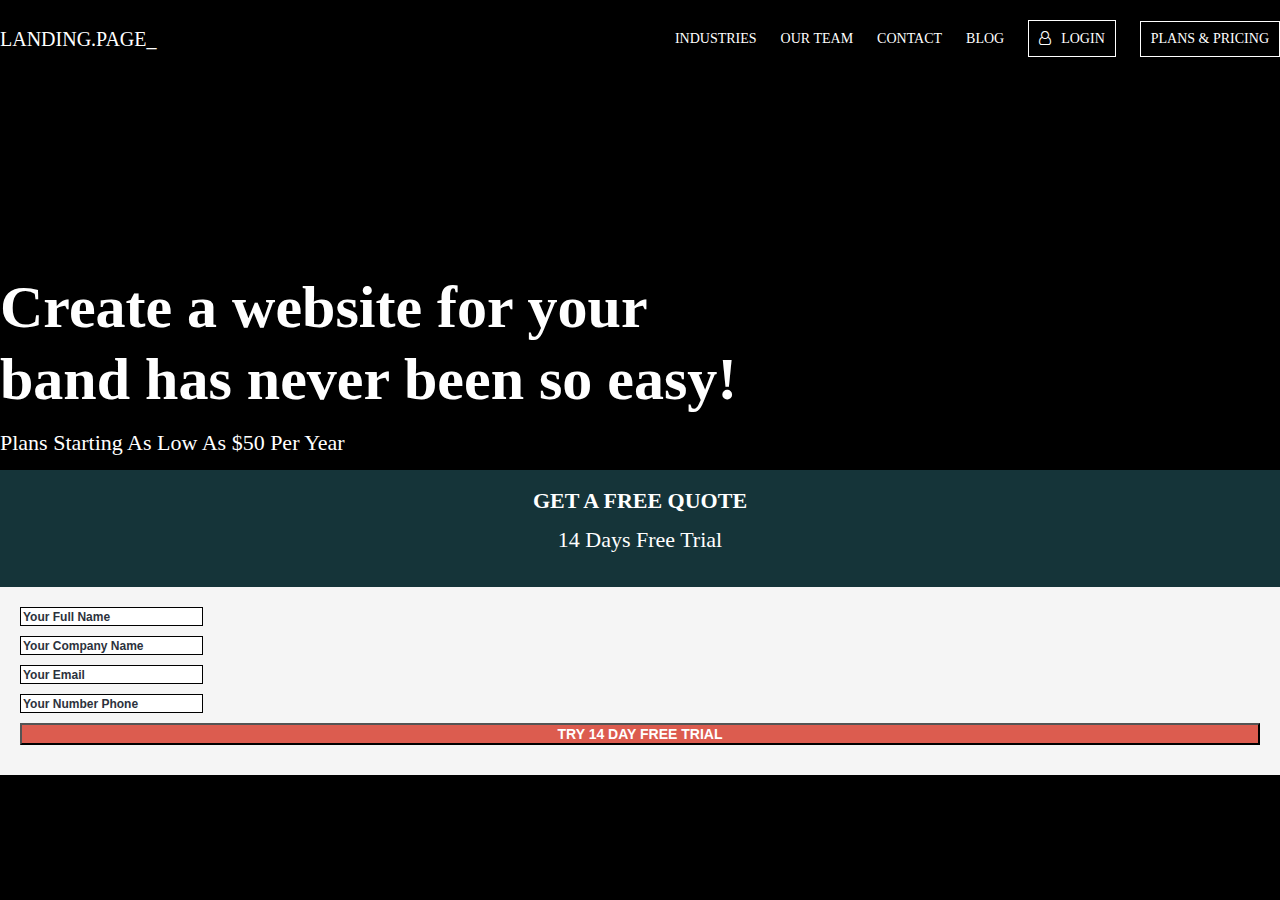
==== home.html @ 92478ff2 "added" ====
<!DOCTYPE HTML>
<html>

<head>
  <meta http-equiv="Content-Type" content="text/html; charset=UTF-8" />
  <meta name="viewport" content="width=device-width, initial-scale=1.0">

  <link href="https://cdn.jsdelivr.net/npm/bootstrap@5.0.0-beta2/dist/css/bootstrap.min.css" rel="stylesheet"
    integrity="sha384-BmbxuPwQa2lc/FVzBcNJ7UAyJxM6wuqIj61tLrc4wSX0szH/Ev+nYRRuWlolflfl" crossorigin="anonymous">
  <script src="https://cdn.jsdelivr.net/npm/bootstrap@5.0.0-beta2/dist/js/bootstrap.bundle.min.js"
    integrity="sha384-b5kHyXgcpbZJO/tY9Ul7kGkf1S0CWuKcCD38l8YkeH8z8QjE0GmW1gYU5S9FOnJ0"
    crossorigin="anonymous"></script>
  <link rel="stylesheet" href="https://cdnjs.cloudflare.com/ajax/libs/font-awesome/4.7.0/css/font-awesome.min.css">
  <link rel="stylesheet" href="style.css">
</head>

<body>
  <section class="mainblock">
  <header>
    <div class="container">
      <div class="logo">
        <h1><a href="#">landing.page_</a></h1>
      </div>
      <nav>
        <ul class="topnav" id="menulink">
          <li><a href="#">industries</a></li>
          <li><a href="#">our team</a></li>
          <li><a href="#">contact</a></li>
          <li><a href="#">blog</a></li>
          <li class="login"><a href="#"><i class="fa fa-user-o" aria-hidden="true"></i>login</a></li>
          <li class="login"><a href="#">plans & pricing</a></li>
        </ul>
      </nav>

      <div class="containerd" onclick="myFunction()">
        <div class="bar1"></div>
        <div class="invis"></div>
        <div class="bar3"></div>
      </div>
    </div>
  </header>

  <main>
    <section class="quote">
      <div class="container">
        <div class="row">
          <div class="col-lg-9 col-md-12 col-sm-6">
            <div class="quotecontent">
            <h2>Create a website for your <br>band has never been so easy!</h2>
            <span>Plans starting as low as $50 per year</span>
          </div>
        </div>
          <div class="col-lg-3 col-md-12 col-sm-6 cartblock">
          <!-- <div class="cart"> -->
            <div class="quote-title">
              <h3>get a free quote</h3>
              <span>14 days free trial</span>
            </div>
          <form class="cart">
            <div class="form-group">
              <input class="form-control" type="text" placeholder="Your Full Name" aria-label="default input example">
            </div>
            <div class="form-group">
              <input class="form-control" type="text" placeholder="Your Company Name"
                aria-label="default input example">
            </div>
            <div class="form-group">
              <input class="form-control" type="text" placeholder="Your Email" aria-label="default input example">
            </div>
            <div class="form-group">
              <input class="form-control" type="text" placeholder="Your Number Phone"
                aria-label="default input example">
            </div>
            <div class="form-group">
              <button type="submit" class="btn">try 14 day free trial</button>
            </div>
          </form>
          <!-- </div> -->
        </div>
        </div>
      </div>
    </section>
  </main>
</section>

<script src="index.js">
 
</script>
</body>

</html>
---- style.css ----
html, body, div, span, applet, object, iframe,
h1, h2, h3, h4, h5, h6, p, blockquote, pre,
a, abbr, acronym, address, big, cite, code,
del, dfn, em, img, ins, kbd, q, s, samp,
small, strike, strong, sub, sup, tt, var,
b, u, i, center,
dl, dt, dd, ol, ul, li,
fieldset, form, label, legend,
table, caption, tbody, tfoot, thead, tr, th, td,
article, aside, canvas, details, embed,
figure, figcaption, footer, header, hgroup,
menu, nav, output, ruby, section, summary,
time, mark, audio, video {
  margin: 0;
  padding: 0;
  border: 0;
  font-size: 100%;
  font: inherit;
  vertical-align: baseline;
}
/* HTML5 display-role reset for older browsers */
article, aside, details, figcaption, figure,
footer, header, hgroup, menu, nav, section {
  display: block;
}
body {
  line-height: 1;
}
ol, ul, li {
  display:inline-block;
  list-style: none;
}
blockquote, q {
  quotes: none;
}
blockquote:before, blockquote:after,
q:before, q:after {
  content: '';
  content: none;
}
table {
  border-collapse: collapse;
  border-spacing: 0;
}
a{
    color:white;
    text-decoration:none;
}
/* header */
body{
    background-color: black;
    font-family: "Gotham";
}
header{
    margin:20px 0;
}
/* .logo{
    float:left;
}
nav{
    float:right;
} */
h1{
    font-family:"Gotham";
    font-size:20px;
    color:white;
    text-transform:uppercase;
}
li{
    margin:0 0 0 20px;
    font-family:"Gotham";
    font-size:14px;
    color:white;
    text-transform:uppercase;
}
li:nth-of-type(1){
    margin: 0;
}
.fa{
    margin:0 10px 0 0;
}
.login{
    border:1px solid white;
    padding:10px;
}
header .container{
    display: flex;
    justify-content: space-between;
    align-items: center;
}
h2{
    font-family:"Gotham";
    font-size:60px;
    color:white;
    line-height:1.2;
    font-weight:600;
}
span{
    color: white;
    font-size:22px;
    text-transform: capitalize;
    font-weight: 500;
    line-height:2.5;
}
h3{
    color: white;
    font-size: 22px;
    text-transform: uppercase;
    font-weight: 600;
}
.btn{
    width: 100%;
    background-color: #dc5c4f;
    color: white;
    font-size:14px;
    font-weight: 700;
    text-transform: uppercase;
}
.cart{
    padding: 20px;
    background-color:#f5f5f5;
}
.form-group{
    margin-bottom: 10px;
}
.quote-title{
    padding:20px 0;
    background-color:#153439;
    text-align: center;
}
.cartblock{
    border-radius: 10px;
}
.quote{
    margin:5% 0;
}
input{
    outline:none;
    border:1px solid black;
}
::placeholder{
    font-size:12px;
    color: #2C323D;
    font-weight:600;
}
.form-control:focus{
    box-shadow:none;
    /* border:none; */
    outline:none;
}
.quotecontent{
    padding:150px 0 0 0;
}
.bar1, .bar3 {
    width: 35px;
    height: 2px;
    background-color:white;
    margin: 6px 0;
    transition: 0.4s;
}  
.invis {
    width: 35px;
    height: 2px;
    margin: 6px 0;
}
.change .bar1 {
    -webkit-transform: rotate(-45deg) translate(-5px, 6px);
    transform: rotate(-45deg) translate(-5px, 6px);
} 
.change .bar3 {
    -webkit-transform: rotate(45deg) translate(-5px, -6px);
    transform: rotate(45deg) translate(-5px, -6px);
}
.containerd{
    display:none;
}
@media only screen and (max-width:1024px) {
#menulink li{
    display:block;
    margin:0;
    font-size: 20px;
    font-weight: 600;
    margin-bottom: 10px;
}
.login{
    border:none;
}
#menulink{
    background-color: red;
    position: absolute;
    right: 0;
    top: 65px;
    width: 100%;
    text-align: center;
    padding: 20px;

}
.containerd{
    display:block;
}
}
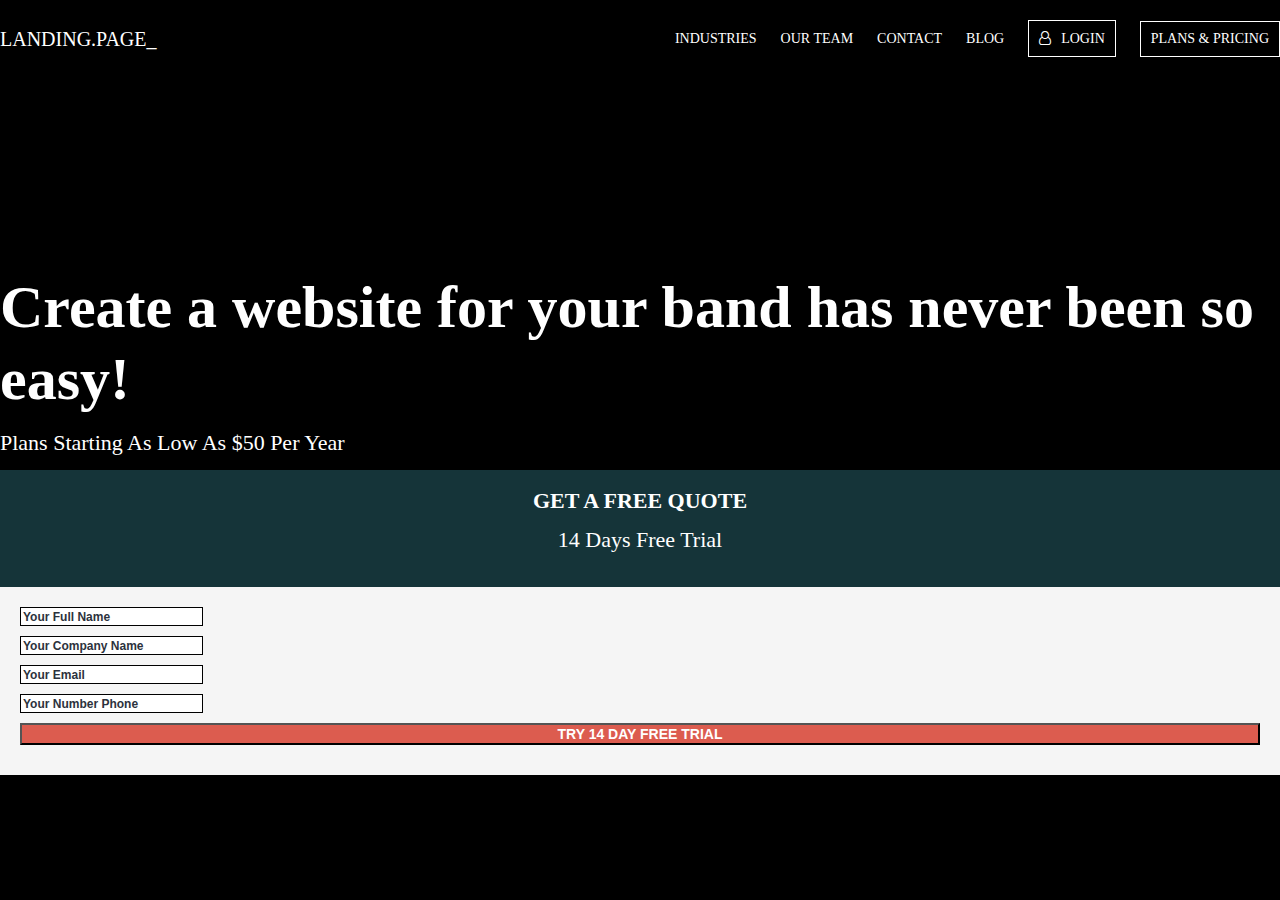
==== commit 40680a90: "changes done" ====
--- a/home.html
+++ b/home.html
@@ -46,7 +46,7 @@
         <div class="row">
           <div class="col-lg-9 col-md-12 col-sm-6">
             <div class="quotecontent">
-            <h2>Create a website for your <br>band has never been so easy!</h2>
+            <h2>Create a website for your band has never been so easy!</h2>
             <span>Plans starting as low as $50 per year</span>
           </div>
         </div>
--- a/style.css
+++ b/style.css
@@ -174,7 +174,7 @@
 .containerd{
     display:none;
 }
-@media only screen and (max-width:1024px) {
+@media only screen and (max-width:900px) {
 #menulink li{
     display:block;
     margin:0;
@@ -184,6 +184,7 @@
 }
 .login{
     border:none;
+    padding: 0;
 }
 #menulink{
     background-color: red;
@@ -191,11 +192,23 @@
     right: 0;
     top: 65px;
     width: 100%;
-    text-align: center;
+    text-align: left;
     padding: 20px;
 
 }
 .containerd{
     display:block;
 }
+.quotecontent{
+    padding: 30px 0;
+}
+}
+@media only screen and (max-width:700px) {
+    h2{
+        font-size:30px;
+    }
+    span{
+        line-height: 1.5;
+        font-size:18px;
+    }
 }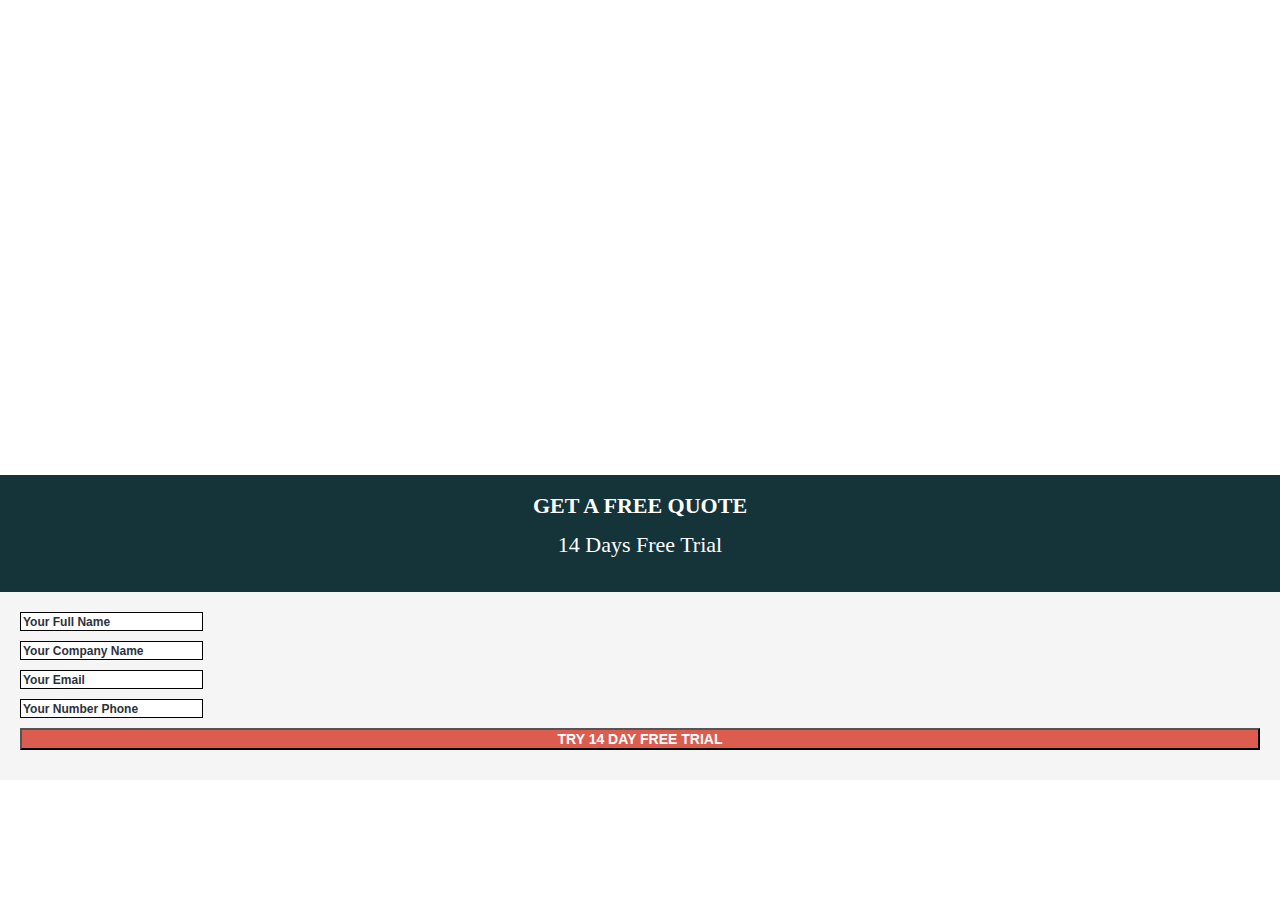
==== commit 29066bfb: "added" ====
--- a/home.html
+++ b/home.html
@@ -1,6 +1,4 @@
 <!DOCTYPE HTML>
-<html>
-
 <head>
   <meta http-equiv="Content-Type" content="text/html; charset=UTF-8" />
   <meta name="viewport" content="width=device-width, initial-scale=1.0">
--- a/style.css
+++ b/style.css
@@ -48,7 +48,7 @@
 }
 /* header */
 body{
-    background-color: black;
+    background-image:url("../landingtest/image/banner.png");
     font-family: "Gotham";
 }
 header{
@@ -90,7 +90,7 @@
 }
 h2{
     font-family:"Gotham";
-    font-size:60px;
+    font-size:62px;
     color:white;
     line-height:1.2;
     font-weight:600;
@@ -200,7 +200,7 @@
     display:block;
 }
 .quotecontent{
-    padding: 30px 0;
+    padding:30px 0;
 }
 }
 @media only screen and (max-width:700px) {
@@ -211,4 +211,7 @@
         line-height: 1.5;
         font-size:18px;
     }
+    .quotecontent{
+        padding: 30px 0;
+    }
 }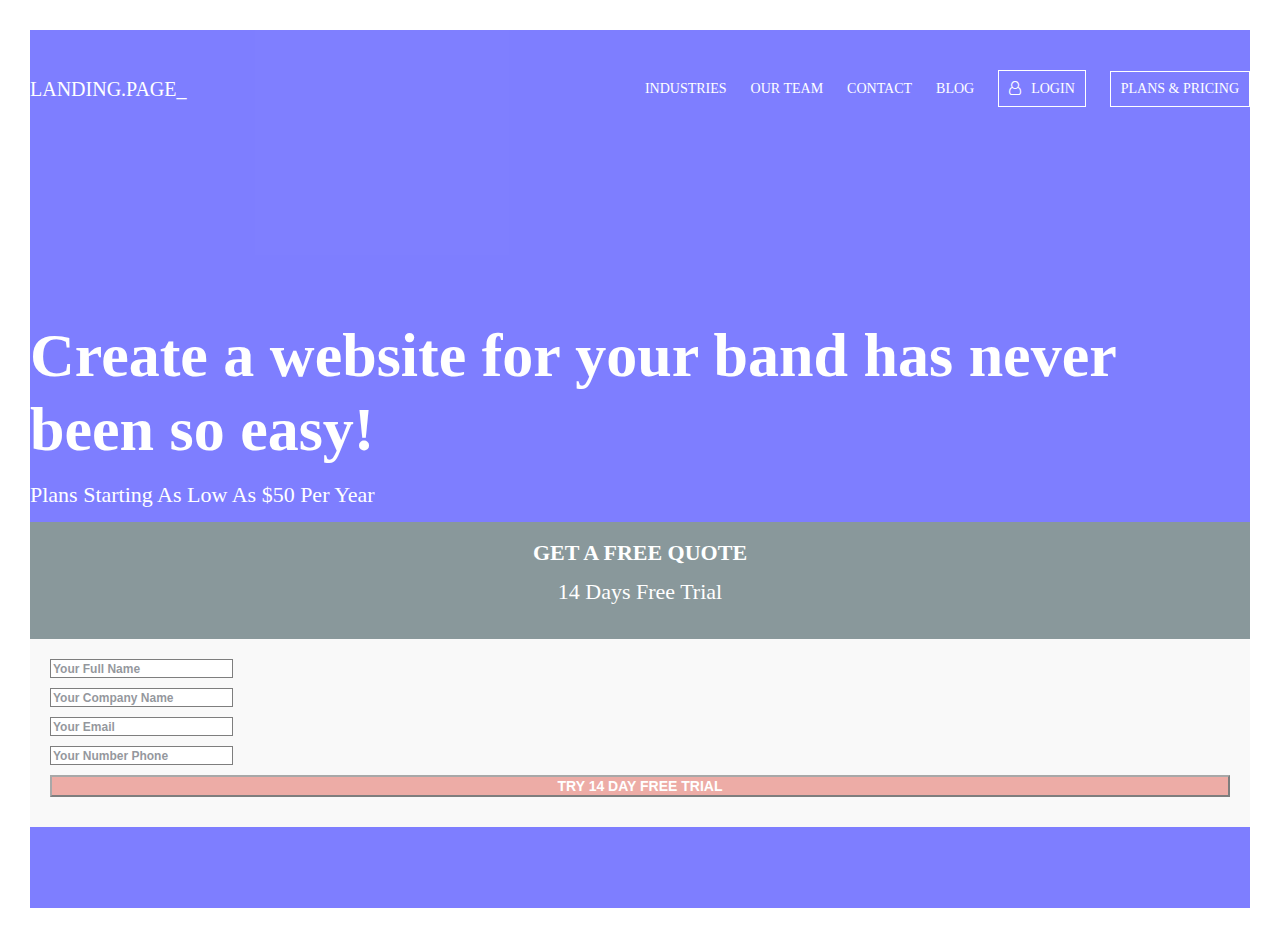
==== commit 6466e9e0: "done" ====
--- a/home.html
+++ b/home.html
@@ -1,4 +1,4 @@
-<!DOCTYPE HTML>
+<!DOCTYPE html>
 <head>
   <meta http-equiv="Content-Type" content="text/html; charset=UTF-8" />
   <meta name="viewport" content="width=device-width, initial-scale=1.0">
--- a/style.css
+++ b/style.css
@@ -54,6 +54,12 @@
 header{
     margin:20px 0;
 }
+.mainblock{
+    background-color: blue;
+    margin: 30px;
+    padding: 20px 0;
+    opacity:0.5;
+}
 /* .logo{
     float:left;
 }
@@ -84,6 +90,7 @@
     padding:10px;
 }
 header .container{
+    position: relative;
     display: flex;
     justify-content: space-between;
     align-items: center;
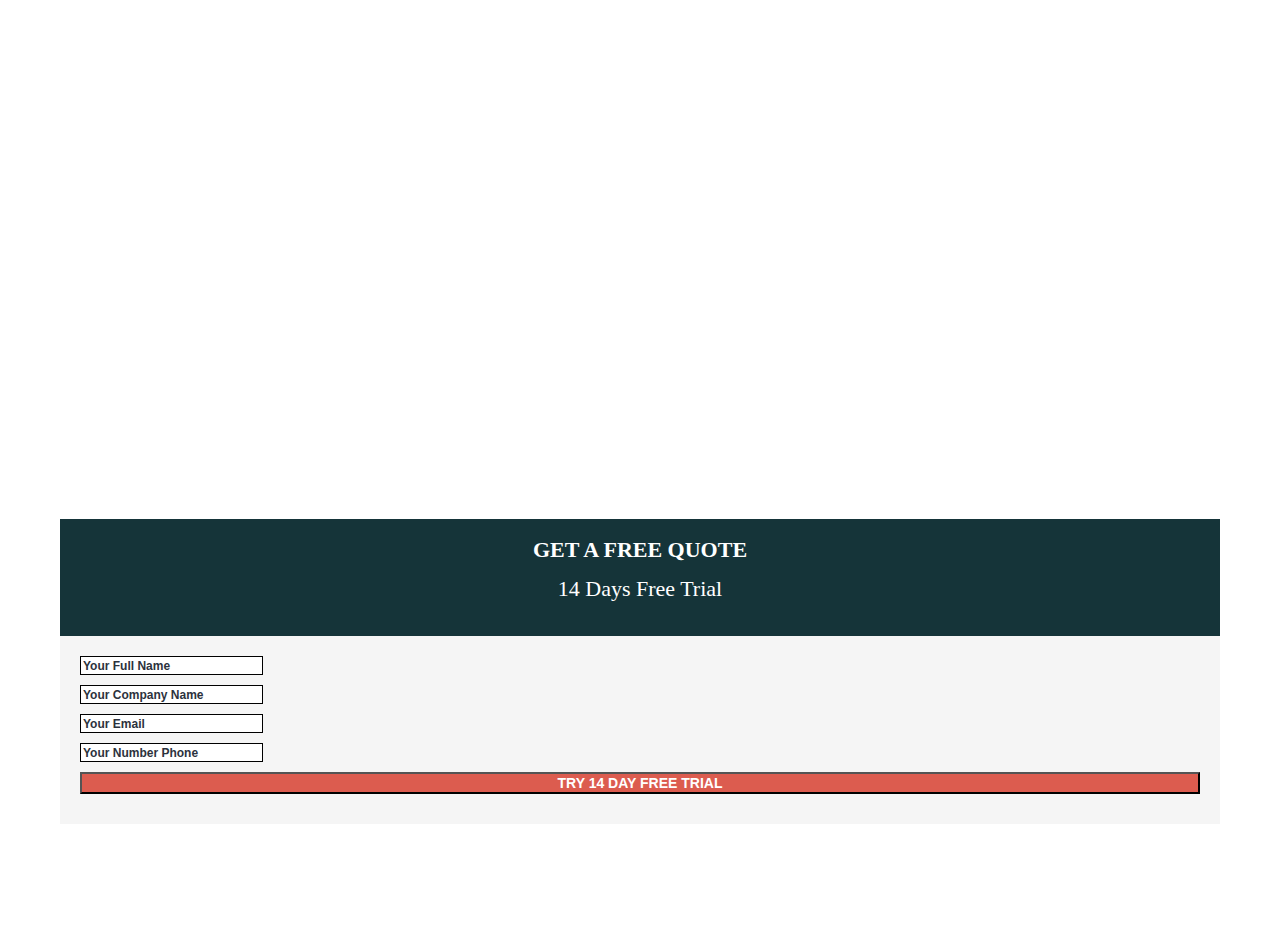
==== commit f33bd4a3: "changes done" ====
--- a/home.html
+++ b/home.html
@@ -32,7 +32,7 @@
 
       <div class="containerd" onclick="myFunction()">
         <div class="bar1"></div>
-        <div class="invis"></div>
+        <div class="bar1"></div>
         <div class="bar3"></div>
       </div>
     </div>
--- a/style.css
+++ b/style.css
@@ -48,17 +48,17 @@
 }
 /* header */
 body{
-    background-image:url("../landingtest/image/banner.png");
+    background-image:url("../landingtest/image/twitter.jpg");
     font-family: "Gotham";
 }
 header{
     margin:20px 0;
 }
 .mainblock{
-    background-color: blue;
+    background-image:url("../landingtest/image/ima.jpg");
     margin: 30px;
-    padding: 20px 0;
-    opacity:0.5;
+    padding: 20px 30px;
+    /* opacity:0.5; */
 }
 /* .logo{
     float:left;
@@ -187,32 +187,53 @@
     margin:0;
     font-size: 20px;
     font-weight: 600;
-    margin-bottom: 10px;
+    margin-bottom: 30px;
 }
 .login{
     border:none;
     padding: 0;
 }
 #menulink{
-    background-color: red;
+    display:none;
+    background-color: darkorchid;
     position: absolute;
     right: 0;
     top: 65px;
     width: 100%;
     text-align: left;
-    padding: 20px;
+    padding: 40px 30px 0 30px;
 
 }
 .containerd{
     display:block;
 }
 .quotecontent{
-    padding:30px 0;
+    padding:50px 0;
+    text-align: center;
+}
+h2{
+    font-size:50px;
+}
+.cart{
+    padding:30px 40px;
+}
+.form-control{
+    padding:20px;
+}
+::placeholder{
+    font-size:20px;
+}
+.btn{
+    font-size:20px;
+    padding:20px;
+}
+h3{
+    font-size:30px;
 }
 }
 @media only screen and (max-width:700px) {
     h2{
-        font-size:30px;
+        font-size:40px;
     }
     span{
         line-height: 1.5;
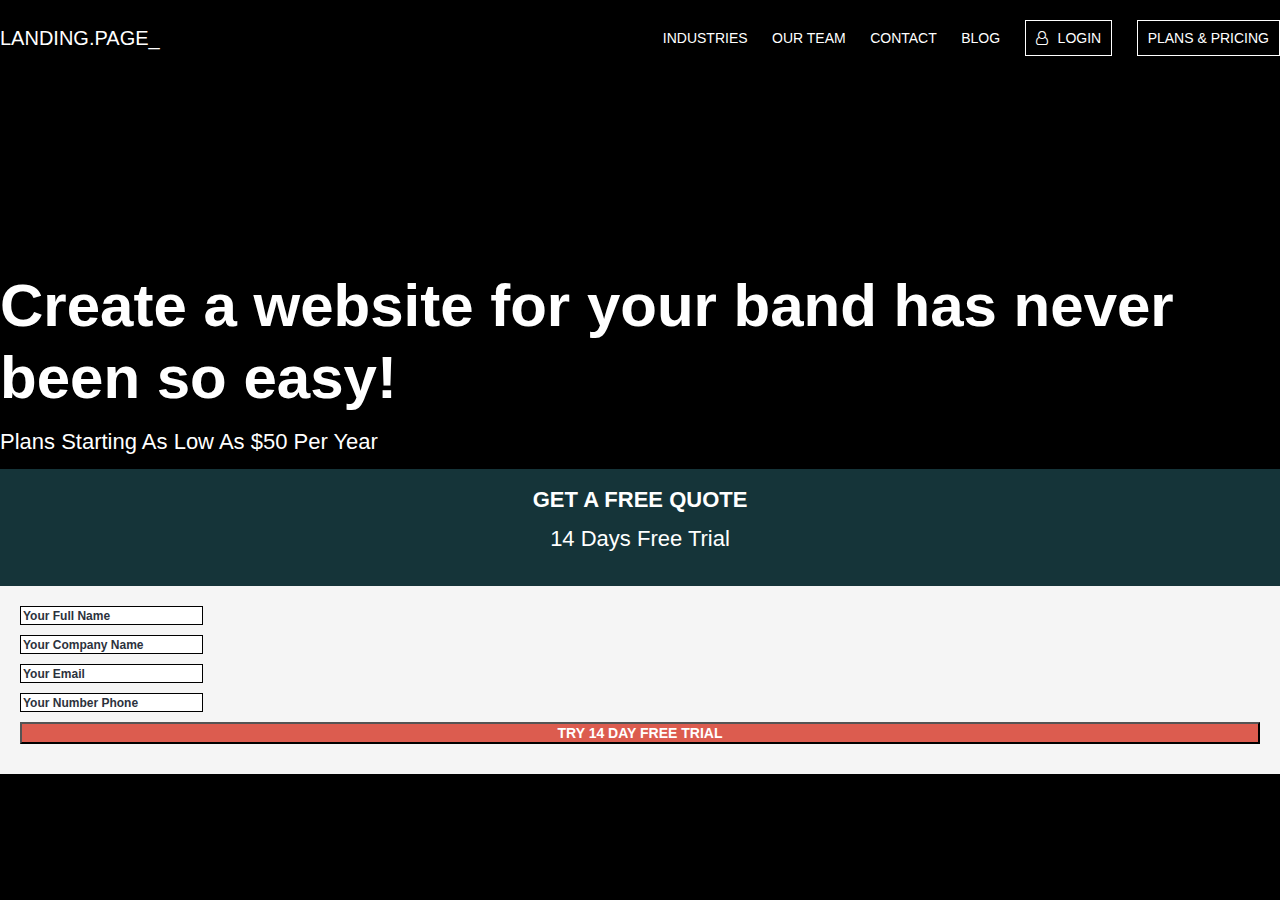
==== commit 966b1bbe: "done" ====
--- a/home.html
+++ b/home.html
@@ -1,89 +1,152 @@
-<!DOCTYPE html>
-<head>
-  <meta http-equiv="Content-Type" content="text/html; charset=UTF-8" />
-  <meta name="viewport" content="width=device-width, initial-scale=1.0">
+ <!DOCTYPE html>
+<html>
+  <head>
+    <meta http-equiv="Content-Type" content="text/html; charset=UTF-8" />
+    <meta name="viewport" content="width=device-width, initial-scale=1.0" />
+    <title>Landing Page</title>
 
-  <link href="https://cdn.jsdelivr.net/npm/bootstrap@5.0.0-beta2/dist/css/bootstrap.min.css" rel="stylesheet"
-    integrity="sha384-BmbxuPwQa2lc/FVzBcNJ7UAyJxM6wuqIj61tLrc4wSX0szH/Ev+nYRRuWlolflfl" crossorigin="anonymous">
-  <script src="https://cdn.jsdelivr.net/npm/bootstrap@5.0.0-beta2/dist/js/bootstrap.bundle.min.js"
-    integrity="sha384-b5kHyXgcpbZJO/tY9Ul7kGkf1S0CWuKcCD38l8YkeH8z8QjE0GmW1gYU5S9FOnJ0"
-    crossorigin="anonymous"></script>
-  <link rel="stylesheet" href="https://cdnjs.cloudflare.com/ajax/libs/font-awesome/4.7.0/css/font-awesome.min.css">
-  <link rel="stylesheet" href="style.css">
-</head>
+    <link
+      href="https://cdn.jsdelivr.net/npm/bootstrap@5.0.0-beta2/dist/css/bootstrap.min.css"
+      rel="stylesheet"
+      integrity="sha384-BmbxuPwQa2lc/FVzBcNJ7UAyJxM6wuqIj61tLrc4wSX0szH/Ev+nYRRuWlolflfl"
+      crossorigin="anonymous"
+    />
+    <script
+      src="https://cdn.jsdelivr.net/npm/bootstrap@5.0.0-beta2/dist/js/bootstrap.bundle.min.js"
+      integrity="sha384-b5kHyXgcpbZJO/tY9Ul7kGkf1S0CWuKcCD38l8YkeH8z8QjE0GmW1gYU5S9FOnJ0"
+      crossorigin="anonymous"
+    ></script>
+    <link
+      rel="stylesheet"
+      href="https://cdnjs.cloudflare.com/ajax/libs/font-awesome/4.7.0/css/font-awesome.min.css"
+    />
+    <link rel="stylesheet" href="style.css" />
+  </head>
 
-<body>
-  <section class="mainblock">
-  <header>
-    <div class="container">
-      <div class="logo">
-        <h1><a href="#">landing.page_</a></h1>
-      </div>
-      <nav>
-        <ul class="topnav" id="menulink">
-          <li><a href="#">industries</a></li>
-          <li><a href="#">our team</a></li>
-          <li><a href="#">contact</a></li>
-          <li><a href="#">blog</a></li>
-          <li class="login"><a href="#"><i class="fa fa-user-o" aria-hidden="true"></i>login</a></li>
-          <li class="login"><a href="#">plans & pricing</a></li>
-        </ul>
-      </nav>
-
-      <div class="containerd" onclick="myFunction()">
-        <div class="bar1"></div>
-        <div class="bar1"></div>
-        <div class="bar3"></div>
-      </div>
-    </div>
-  </header>
-
-  <main>
-    <section class="quote">
-      <div class="container">
-        <div class="row">
-          <div class="col-lg-9 col-md-12 col-sm-6">
-            <div class="quotecontent">
-            <h2>Create a website for your band has never been so easy!</h2>
-            <span>Plans starting as low as $50 per year</span>
+  <body>
+    <section class="mainblock">
+      <header>
+        <div class="container">
+          <!-- {/* Logo */} -->
+          <div class="logo">
+            <h1><a href="#">landing.page_</a></h1>
+          </div>
+          <!-- {/* Navigation Bar */} -->
+          <nav>
+            <ul class="topnav" id="menulink">
+              <li><a href="#">industries</a></li>
+              <li><a href="#">our team</a></li>
+              <li><a href="#">contact</a></li>
+              <li><a href="#">blog</a></li>
+              <li class="login">
+                <a href="#"
+                  ><i class="fa fa-user-o" aria-hidden="true"></i>login</a
+                >
+              </li>
+              <li class="login"><a href="#">plans & pricing</a></li>
+            </ul>
+          </nav>
+          <!-- {/* Hamburger */} -->
+          <div class="hamburger-menu" onclick="menuToggle()">
+            <span></span>
+            <span></span>
+            <span></span>
           </div>
         </div>
-          <div class="col-lg-3 col-md-12 col-sm-6 cartblock">
-          <!-- <div class="cart"> -->
-            <div class="quote-title">
-              <h3>get a free quote</h3>
-              <span>14 days free trial</span>
+      </header>
+      <!-- <header>
+        <div class="container">
+          <div class="logo">
+            <h1><a href="#">landing.page_</a></h1>
+          </div>
+          <nav>
+            <ul class="topnav" id="menulink">
+              <li><a href="#">industries</a></li>
+              <li><a href="#">our team</a></li>
+              <li><a href="#">contact</a></li>
+              <li><a href="#">blog</a></li>
+              <li class="login">
+                <a href="#"
+                  ><i class="fa fa-user-o" aria-hidden="true"></i>login</a
+                >
+              </li>
+              <li class="login"><a href="#">plans & pricing</a></li>
+            </ul>
+          </nav>
+          <div class="containerd" onclick="myFunction()">
+            <div class="bar1"></div>
+            <div class="invis"></div>
+            <div class="bar3"></div>
+          </div>
+        </div>
+      </header> -->
+
+      <main>
+        <section class="quote">
+          <div class="container">
+            <div class="row">
+              <div class="col-lg-9 col-md-12 col-sm-6">
+                <div class="quotecontent">
+                  <h2>
+                    Create a website for your band has never been so easy!
+                  </h2>
+                  <span>Plans starting as low as $50 per year</span>
+                </div>
+              </div>
+              <div class="col-lg-3 col-md-12 col-sm-6 cartblock">
+                <!-- <div class="cart"> -->
+                <div class="quote-title">
+                  <h3>get a free quote</h3>
+                  <span>14 days free trial</span>
+                </div>
+                <form class="cart">
+                  <div class="form-group">
+                    <input
+                      class="form-control"
+                      type="text"
+                      placeholder="Your Full Name"
+                      aria-label="default input example"
+                    />
+                  </div>
+                  <div class="form-group">
+                    <input
+                      class="form-control"
+                      type="text"
+                      placeholder="Your Company Name"
+                      aria-label="default input example"
+                    />
+                  </div>
+                  <div class="form-group">
+                    <input
+                      class="form-control"
+                      type="text"
+                      placeholder="Your Email"
+                      aria-label="default input example"
+                    />
+                  </div>
+                  <div class="form-group">
+                    <input
+                      class="form-control"
+                      type="text"
+                      placeholder="Your Number Phone"
+                      aria-label="default input example"
+                    />
+                  </div>
+                  <div class="form-group">
+                    <button type="submit" class="btn">
+                      try 14 day free trial
+                    </button>
+                  </div>
+                </form>
+                <!-- </div> -->
+              </div>
             </div>
-          <form class="cart">
-            <div class="form-group">
-              <input class="form-control" type="text" placeholder="Your Full Name" aria-label="default input example">
-            </div>
-            <div class="form-group">
-              <input class="form-control" type="text" placeholder="Your Company Name"
-                aria-label="default input example">
-            </div>
-            <div class="form-group">
-              <input class="form-control" type="text" placeholder="Your Email" aria-label="default input example">
-            </div>
-            <div class="form-group">
-              <input class="form-control" type="text" placeholder="Your Number Phone"
-                aria-label="default input example">
-            </div>
-            <div class="form-group">
-              <button type="submit" class="btn">try 14 day free trial</button>
-            </div>
-          </form>
-          <!-- </div> -->
-        </div>
-        </div>
-      </div>
+          </div>
+        </section>
+      </main>
     </section>
-  </main>
-</section>
 
-<script src="index.js">
- 
-</script>
-</body>
+    <script src="index.js"></script>
+  </body>
+</html>
 
-</html>--- a/style.css
+++ b/style.css
@@ -1,16 +1,84 @@
-html, body, div, span, applet, object, iframe,
-h1, h2, h3, h4, h5, h6, p, blockquote, pre,
-a, abbr, acronym, address, big, cite, code,
-del, dfn, em, img, ins, kbd, q, s, samp,
-small, strike, strong, sub, sup, tt, var,
-b, u, i, center,
-dl, dt, dd, ol, ul, li,
-fieldset, form, label, legend,
-table, caption, tbody, tfoot, thead, tr, th, td,
-article, aside, canvas, details, embed,
-figure, figcaption, footer, header, hgroup,
-menu, nav, output, ruby, section, summary,
-time, mark, audio, video {
+html,
+body,
+div,
+span,
+applet,
+object,
+iframe,
+h1,
+h2,
+h3,
+h4,
+h5,
+h6,
+p,
+blockquote,
+pre,
+a,
+abbr,
+acronym,
+address,
+big,
+cite,
+code,
+del,
+dfn,
+em,
+img,
+ins,
+kbd,
+q,
+s,
+samp,
+small,
+strike,
+strong,
+sub,
+sup,
+tt,
+var,
+b,
+u,
+i,
+center,
+dl,
+dt,
+dd,
+ol,
+ul,
+li,
+fieldset,
+form,
+label,
+legend,
+table,
+caption,
+tbody,
+tfoot,
+thead,
+tr,
+th,
+td,
+article,
+aside,
+canvas,
+details,
+embed,
+figure,
+figcaption,
+footer,
+header,
+hgroup,
+menu,
+nav,
+output,
+ruby,
+section,
+summary,
+time,
+mark,
+audio,
+video {
   margin: 0;
   padding: 0;
   border: 0;
@@ -19,22 +87,36 @@
   vertical-align: baseline;
 }
 /* HTML5 display-role reset for older browsers */
-article, aside, details, figcaption, figure,
-footer, header, hgroup, menu, nav, section {
+article,
+aside,
+details,
+figcaption,
+figure,
+footer,
+header,
+hgroup,
+menu,
+nav,
+section {
   display: block;
 }
 body {
   line-height: 1;
 }
-ol, ul, li {
-  display:inline-block;
+ol,
+ul,
+li {
+  display: inline-block;
   list-style: none;
 }
-blockquote, q {
+blockquote,
+q {
   quotes: none;
 }
-blockquote:before, blockquote:after,
-q:before, q:after {
+blockquote:before,
+blockquote:after,
+q:before,
+q:after {
   content: '';
   content: none;
 }
@@ -42,204 +124,203 @@
   border-collapse: collapse;
   border-spacing: 0;
 }
-a{
-    color:white;
-    text-decoration:none;
-}
+a {
+  color: white;
+  text-decoration: none;
+}
+
 /* header */
-body{
-    background-image:url("../landingtest/image/twitter.jpg");
-    font-family: "Gotham";
-}
-header{
-    margin:20px 0;
-}
-.mainblock{
-    background-image:url("../landingtest/image/ima.jpg");
-    margin: 30px;
-    padding: 20px 30px;
-    /* opacity:0.5; */
-}
-/* .logo{
-    float:left;
-}
-nav{
-    float:right;
-} */
-h1{
-    font-family:"Gotham";
-    font-size:20px;
-    color:white;
-    text-transform:uppercase;
-}
-li{
-    margin:0 0 0 20px;
-    font-family:"Gotham";
-    font-size:14px;
-    color:white;
-    text-transform:uppercase;
-}
-li:nth-of-type(1){
+body {
+  background-color: black;
+  font-family: 'Gotham', sans-serif;
+}
+
+header {
+  margin: 20px 0;
+}
+
+header .container {
+  position: relative;
+}
+
+.hamburger-menu {
+  position: absolute;
+  right: 0;
+  display: none;
+}
+
+.hamburger-menu span {
+  display: block;
+  background-color: white;
+  width: 30px;
+  height: 3px;
+  transition: 0.3s;
+}
+
+.hamburger-menu span:nth-of-type(1) {
+  margin-bottom: 7px;
+}
+
+.hamburger-menu span:nth-of-type(2) {
+  opacity: 1;
+}
+
+.hamburger-menu span:nth-of-type(3) {
+  margin-top: 7px;
+}
+
+.hamburger-menu.active span:nth-of-type(1) {
+  transform: rotate(45deg) translate(6px, 8px);
+}
+
+.hamburger-menu.active span:nth-of-type(2) {
+  transform: translateX(8px);
+  opacity: 0;
+}
+
+.hamburger-menu.active span:nth-of-type(3) {
+  transform: rotate(-45deg) translate(6px, -8px);
+}
+
+@media only screen and (max-width: 900px) {
+  nav {
+    display: none;
+  }
+
+  header.mobile-nav nav {
+    display: block;
+  }
+
+  .hamburger-menu {
+    display: block;
+  }
+}
+
+h1 {
+  font-size: 20px;
+  color: white;
+  text-transform: uppercase;
+}
+li {
+  margin: 0 0 0 20px;
+  font-size: 14px;
+  color: white;
+  text-transform: uppercase;
+}
+li:nth-of-type(1) {
+  margin: 0;
+}
+.fa {
+  margin: 0 10px 0 0;
+}
+.login {
+  border: 1px solid white;
+  padding: 10px;
+}
+header .container {
+  display: flex;
+  justify-content: space-between;
+  align-items: center;
+}
+h2 {
+  font-size: 60px;
+  color: white;
+  line-height: 1.2;
+  font-weight: 600;
+}
+span {
+  color: white;
+  font-size: 22px;
+  text-transform: capitalize;
+  font-weight: 500;
+  line-height: 2.5;
+}
+h3 {
+  color: white;
+  font-size: 22px;
+  text-transform: uppercase;
+  font-weight: 600;
+}
+.btn {
+  width: 100%;
+  background-color: #dc5c4f;
+  color: white;
+  font-size: 14px;
+  font-weight: 700;
+  text-transform: uppercase;
+}
+.cart {
+  padding: 20px;
+  background-color: #f5f5f5;
+}
+.form-group {
+  margin-bottom: 10px;
+}
+.quote-title {
+  padding: 20px 0;
+  background-color: #153439;
+  text-align: center;
+}
+.cartblock {
+  border-radius: 10px;
+}
+.quote {
+  margin: 5% 0;
+}
+input {
+  outline: none;
+  border: 1px solid black;
+}
+::placeholder {
+  font-size: 12px;
+  color: #2c323d;
+  font-weight: 600;
+}
+.form-control:focus {
+  box-shadow: none;
+  /* border:none; */
+  outline: none;
+}
+.quotecontent {
+  padding: 150px 0 0 0;
+}
+.containerd {
+  display: none;
+}
+@media only screen and (max-width: 900px) {
+  #menulink li {
+    display: block;
     margin: 0;
-}
-.fa{
-    margin:0 10px 0 0;
-}
-.login{
-    border:1px solid white;
-    padding:10px;
-}
-header .container{
-    position: relative;
-    display: flex;
-    justify-content: space-between;
-    align-items: center;
-}
-h2{
-    font-family:"Gotham";
-    font-size:62px;
-    color:white;
-    line-height:1.2;
-    font-weight:600;
-}
-span{
-    color: white;
-    font-size:22px;
-    text-transform: capitalize;
-    font-weight: 500;
-    line-height:2.5;
-}
-h3{
-    color: white;
-    font-size: 22px;
-    text-transform: uppercase;
-    font-weight: 600;
-}
-.btn{
-    width: 100%;
-    background-color: #dc5c4f;
-    color: white;
-    font-size:14px;
-    font-weight: 700;
-    text-transform: uppercase;
-}
-.cart{
-    padding: 20px;
-    background-color:#f5f5f5;
-}
-.form-group{
-    margin-bottom: 10px;
-}
-.quote-title{
-    padding:20px 0;
-    background-color:#153439;
-    text-align: center;
-}
-.cartblock{
-    border-radius: 10px;
-}
-.quote{
-    margin:5% 0;
-}
-input{
-    outline:none;
-    border:1px solid black;
-}
-::placeholder{
-    font-size:12px;
-    color: #2C323D;
-    font-weight:600;
-}
-.form-control:focus{
-    box-shadow:none;
-    /* border:none; */
-    outline:none;
-}
-.quotecontent{
-    padding:150px 0 0 0;
-}
-.bar1, .bar3 {
-    width: 35px;
-    height: 2px;
-    background-color:white;
-    margin: 6px 0;
-    transition: 0.4s;
-}  
-.invis {
-    width: 35px;
-    height: 2px;
-    margin: 6px 0;
-}
-.change .bar1 {
-    -webkit-transform: rotate(-45deg) translate(-5px, 6px);
-    transform: rotate(-45deg) translate(-5px, 6px);
-} 
-.change .bar3 {
-    -webkit-transform: rotate(45deg) translate(-5px, -6px);
-    transform: rotate(45deg) translate(-5px, -6px);
-}
-.containerd{
-    display:none;
-}
-@media only screen and (max-width:900px) {
-#menulink li{
-    display:block;
-    margin:0;
     font-size: 20px;
     font-weight: 600;
-    margin-bottom: 30px;
-}
-.login{
-    border:none;
+    margin-bottom: 10px;
+  }
+  .login {
+    border: none;
     padding: 0;
-}
-#menulink{
-    display:none;
-    background-color: darkorchid;
+  }
+  #menulink {
+    background-color: #153439;
     position: absolute;
     right: 0;
     top: 65px;
     width: 100%;
     text-align: left;
-    padding: 40px 30px 0 30px;
-
-}
-.containerd{
-    display:block;
-}
-.quotecontent{
-    padding:50px 0;
-    text-align: center;
-}
-h2{
-    font-size:50px;
-}
-.cart{
-    padding:30px 40px;
-}
-.form-control{
-    padding:20px;
-}
-::placeholder{
-    font-size:20px;
-}
-.btn{
-    font-size:20px;
-    padding:20px;
-}
-h3{
-    font-size:30px;
-}
-}
-@media only screen and (max-width:700px) {
-    h2{
-        font-size:40px;
-    }
-    span{
-        line-height: 1.5;
-        font-size:18px;
-    }
-    .quotecontent{
-        padding: 30px 0;
-    }
+    padding: 20px;
+  }
+  .containerd {
+    display: block;
+  }
+  .quotecontent {
+    padding: 30px 0;
+  }
+}
+@media only screen and (max-width: 700px) {
+  h2 {
+    font-size: 30px;
+  }
+  span {
+    line-height: 1.5;
+    font-size: 18px;
+  }
 }